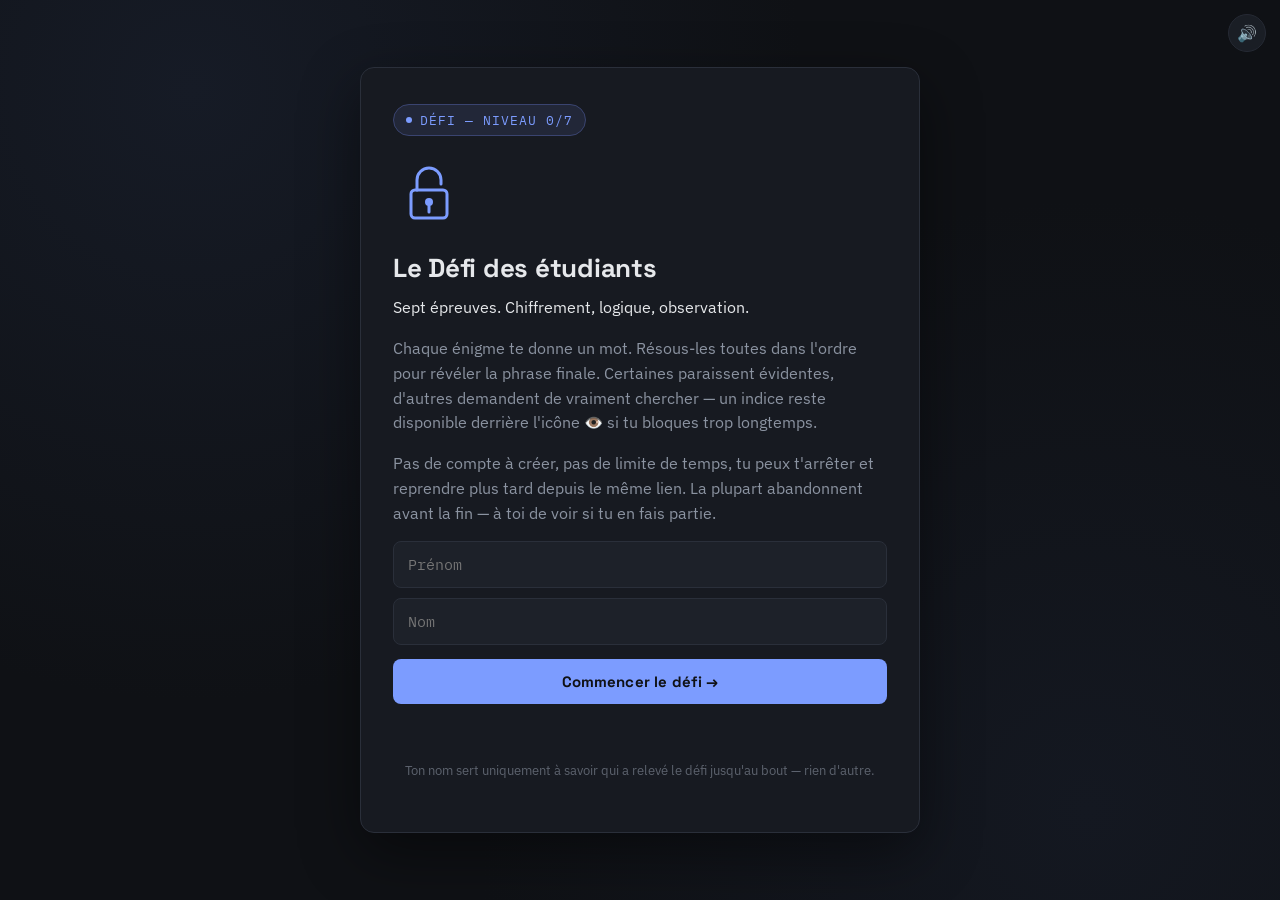
==== index.html @ 164d0b4d "Add files via upload" ====
<!DOCTYPE html>
<html lang="fr">
<head>
<meta charset="UTF-8">
<meta name="viewport" content="width=device-width, initial-scale=1.0">
<title>Défi des étudiants</title>
<link rel="stylesheet" href="style.css">
</head>
<body>
  <audio id="bgm" src="music.mp3" loop preload="auto"></audio>
  <button id="music-toggle" class="music-toggle" onclick="toggleMusic()" aria-label="Couper la musique">🔊</button>

  <div class="card">
    <span class="badge"><span class="dot"></span>DÉFI — NIVEAU 0/7</span>

    <svg class="intro-icon" width="72" height="72" viewBox="0 0 72 72" fill="none" xmlns="http://www.w3.org/2000/svg">
      <rect x="18" y="32" width="36" height="28" rx="4" stroke="#7C9CFF" stroke-width="3"/>
      <path d="M24 32V22a12 12 0 0 1 24 0v4" stroke="#7C9CFF" stroke-width="3" stroke-linecap="round"/>
      <circle cx="36" cy="44" r="4" fill="#7C9CFF"/>
      <path d="M36 48v6" stroke="#7C9CFF" stroke-width="3" stroke-linecap="round"/>
    </svg>

    <h1>Le Défi des étudiants</h1>
    <p class="lead">Sept épreuves. Chiffrement, logique, observation.</p>
    <p>Chaque énigme te donne un mot. Résous-les toutes dans l'ordre pour révéler la phrase finale. Certaines paraissent évidentes, d'autres demandent de vraiment chercher — un indice reste disponible derrière l'icône 👁️ si tu bloques trop longtemps.</p>
    <p>Pas de compte à créer, pas de limite de temps, tu peux t'arrêter et reprendre plus tard depuis le même lien. La plupart abandonnent avant la fin — à toi de voir si tu en fais partie.</p>

    <input type="text" id="prenom" placeholder="Prénom">
    <input type="text" id="nom" placeholder="Nom" style="margin-top:10px;">
    <button onclick="startChallenge()">Commencer le défi →</button>
    <div class="feedback" id="fb"></div>

    <p class="footer-note">Ton nom sert uniquement à savoir qui a relevé le défi jusqu'au bout — rien d'autre.</p>
  </div>

  <script src="script.js"></script>
  <script>
    function startChallenge(){
      const prenom = document.getElementById("prenom").value.trim();
      const nom = document.getElementById("nom").value.trim();
      const fb = document.getElementById("fb");
      if (!prenom || !nom) {
        fb.textContent = "Merci de renseigner ton prénom et ton nom.";
        fb.className = "feedback err";
        return;
      }
      localStorage.setItem("defi_name", prenom + " " + nom);
      recordStep("Début du défi");
      window.location.href = "enigme1.html";
    }
    bindEnter("nom", startChallenge);
  </script>
</body>
</html>
---- style.css ----
@import url('https://fonts.googleapis.com/css2?family=Space+Grotesk:wght@500;700&family=IBM+Plex+Sans:wght@400;500&family=IBM+Plex+Mono:wght@400;600&display=swap');

:root{
  --bg:#0F1115;
  --bg-card:#171A21;
  --bg-card-2:#1D2129;
  --border:#2A2F3A;
  --text:#E6E8EB;
  --muted:#8B93A1;
  --accent:#7C9CFF;
  --accent-dim:#3A4470;
  --success:#4FD17C;
  --error:#E0576A;
  --radius:14px;
}

*{box-sizing:border-box;}
html{scroll-behavior:smooth;}

body{
  margin:0;
  min-height:100vh;
  background:
    radial-gradient(circle at 15% 10%, #161B26 0%, transparent 45%),
    radial-gradient(circle at 85% 90%, #141821 0%, transparent 45%),
    var(--bg);
  color:var(--text);
  font-family:'IBM Plex Sans', sans-serif;
  display:flex;
  align-items:center;
  justify-content:center;
  padding:32px 16px;
  line-height:1.6;
}

.card{
  width:100%;
  max-width:560px;
  background:var(--bg-card);
  border:1px solid var(--border);
  border-radius:var(--radius);
  padding:36px 32px;
  box-shadow:0 20px 60px rgba(0,0,0,0.45);
  animation:rise .5s ease both;
}

@keyframes rise{
  from{opacity:0;transform:translateY(14px);}
  to{opacity:1;transform:translateY(0);}
}

.intro-icon{
  display:block;
  margin:4px 0 18px;
}

.badge{
  display:inline-flex;
  align-items:center;
  gap:8px;
  font-family:'IBM Plex Mono', monospace;
  font-size:12.5px;
  letter-spacing:.08em;
  color:var(--accent);
  background:rgba(124,156,255,.1);
  border:1px solid var(--accent-dim);
  padding:5px 12px;
  border-radius:999px;
  margin-bottom:18px;
}
.badge .dot{width:6px;height:6px;border-radius:50%;background:var(--accent);animation:pulse 1.6s infinite;}
@keyframes pulse{0%,100%{opacity:1;}50%{opacity:.25;}}

h1{
  font-family:'Space Grotesk', sans-serif;
  font-size:26px;
  font-weight:700;
  margin:0 0 6px;
  letter-spacing:-.01em;
}
h2{
  font-family:'Space Grotesk', sans-serif;
  font-size:20px;
  margin:0 0 14px;
}
p{color:var(--muted);margin:0 0 16px;font-size:15.5px;}
p.lead{color:var(--text);}

.panel{
  background:var(--bg-card-2);
  border:1px solid var(--border);
  border-radius:10px;
  padding:16px 18px;
  margin:18px 0;
  font-family:'IBM Plex Mono', monospace;
  font-size:16px;
  letter-spacing:.06em;
  color:var(--accent);
  word-break:break-all;
  text-align:center;
}

input[type="text"]{
  width:100%;
  background:var(--bg-card-2);
  border:1px solid var(--border);
  color:var(--text);
  font-family:'IBM Plex Mono', monospace;
  font-size:15px;
  padding:13px 14px;
  border-radius:8px;
  outline:none;
  transition:border-color .2s;
}
input[type="text"]:focus{border-color:var(--accent);}

button{
  appearance:none;
  border:none;
  cursor:pointer;
  font-family:'Space Grotesk', sans-serif;
  font-weight:700;
  font-size:15px;
  letter-spacing:.01em;
  padding:13px 22px;
  border-radius:8px;
  background:var(--accent);
  color:#0F1115;
  margin-top:14px;
  width:100%;
  transition:transform .15s, opacity .15s;
}
button:hover{opacity:.9;}
button:active{transform:scale(.98);}
button:disabled{opacity:.35;cursor:not-allowed;}

.feedback{
  min-height:20px;
  font-size:14px;
  font-family:'IBM Plex Mono', monospace;
  margin-top:10px;
}
.feedback.ok{color:var(--success);}
.feedback.err{color:var(--error);}

.progress{
  display:flex;
  gap:6px;
  margin-bottom:22px;
}
.progress i{
  flex:1;
  height:4px;
  border-radius:2px;
  background:var(--border);
}
.progress i.done{background:var(--accent);}

details.hint{
  margin-top:16px;
}
details.hint summary{
  cursor:pointer;
  font-size:13px;
  color:var(--muted);
  list-style:none;
  display:inline-flex;
  align-items:center;
  gap:6px;
  user-select:none;
}
details.hint summary::-webkit-details-marker{display:none;}
details.hint summary:hover{color:var(--accent);}
details.hint[open] summary{color:var(--accent);margin-bottom:8px;}
details.hint p{
  font-size:13px;
  color:var(--muted);
  border-left:2px solid var(--accent-dim);
  padding-left:10px;
  margin:0;
}
.final-mode details.hint summary{color:#7A6142;}
.final-mode details.hint p{color:#7A6142;border-left-color:#E3CFA0;}

.qr-wrap{text-align:center;margin:18px 0;}
.qr-wrap img{border-radius:10px;background:#fff;padding:10px;width:180px;height:180px;}

.hidden-word{
  color:transparent;
  text-shadow:none;
}
.hidden-word::selection{
  color:#0F1115;
  background:var(--accent);
}

.footer-note{
  margin-top:26px;
  font-size:12.5px;
  color:var(--muted);
  text-align:center;
  opacity:.6;
}

/* ---------- FINAL PAGE — warm flip ---------- */
body.final-mode{
  background:radial-gradient(circle at 50% 0%, #3a2418 0%, #1b120c 60%, #120b07 100%);
}
.final-mode .card{
  background:linear-gradient(180deg,#FBF3E3,#F3E6C8);
  color:#3B2A1A;
  border:1px solid #E3CFA0;
  text-align:center;
  overflow:hidden;
  position:relative;
}
.seal{
  width:74px;height:74px;border-radius:50%;
  background:radial-gradient(circle at 35% 30%, #9c2b2b, #6e1414);
  margin:0 auto 20px;
  display:flex;align-items:center;justify-content:center;
  font-family:'Space Grotesk', serif;
  color:#f3d9a4;font-weight:700;font-size:22px;
  box-shadow:0 6px 18px rgba(0,0,0,.35);
  animation:crack 1.4s ease .3s both;
}
@keyframes crack{
  0%{transform:scale(0) rotate(-15deg);opacity:0;}
  60%{transform:scale(1.15) rotate(4deg);opacity:1;}
  100%{transform:scale(1) rotate(0);}
}
.final-mode h1{
  font-family:'Space Grotesk', serif;
  font-size:30px;
  color:#5A3A1A;
}
.photo-frame{
  margin:20px auto;
  width:320px;
  height:320px;
  border-radius:50%;
  border:6px solid #fff;
  box-shadow:0 10px 30px rgba(59,42,26,.3);
  overflow:hidden;
}
.photo-frame img{
  display:block;
  width:100%;
  height:100%;
  object-fit:cover;
}
.final-mode p.reveal{
  font-size:19px;
  color:#3B2A1A;
  font-weight:500;
  margin:18px 0;
}
.final-mode p.small{
  font-size:13.5px;
  color:#7A6142;
}
.petal{
  position:fixed;top:-20px;
  font-size:18px;
  animation:fall linear forwards;
  pointer-events:none;
}
@keyframes fall{
  to{transform:translateY(110vh) rotate(360deg);opacity:.2;}
}

.music-toggle{
  position:fixed;
  top:14px;
  right:14px;
  width:38px;
  height:38px;
  border-radius:50%;
  background:var(--bg-card-2);
  border:1px solid var(--border);
  color:var(--text);
  font-size:16px;
  display:flex;
  align-items:center;
  justify-content:center;
  padding:0;
  margin:0;
  z-index:50;
  opacity:.85;
}
.music-toggle:hover{opacity:1;}
.final-mode .music-toggle{
  background:rgba(255,255,255,.7);
  border-color:#E3CFA0;
}

@media (max-width:480px){
  .card{padding:26px 20px;}
  h1{font-size:22px;}
}
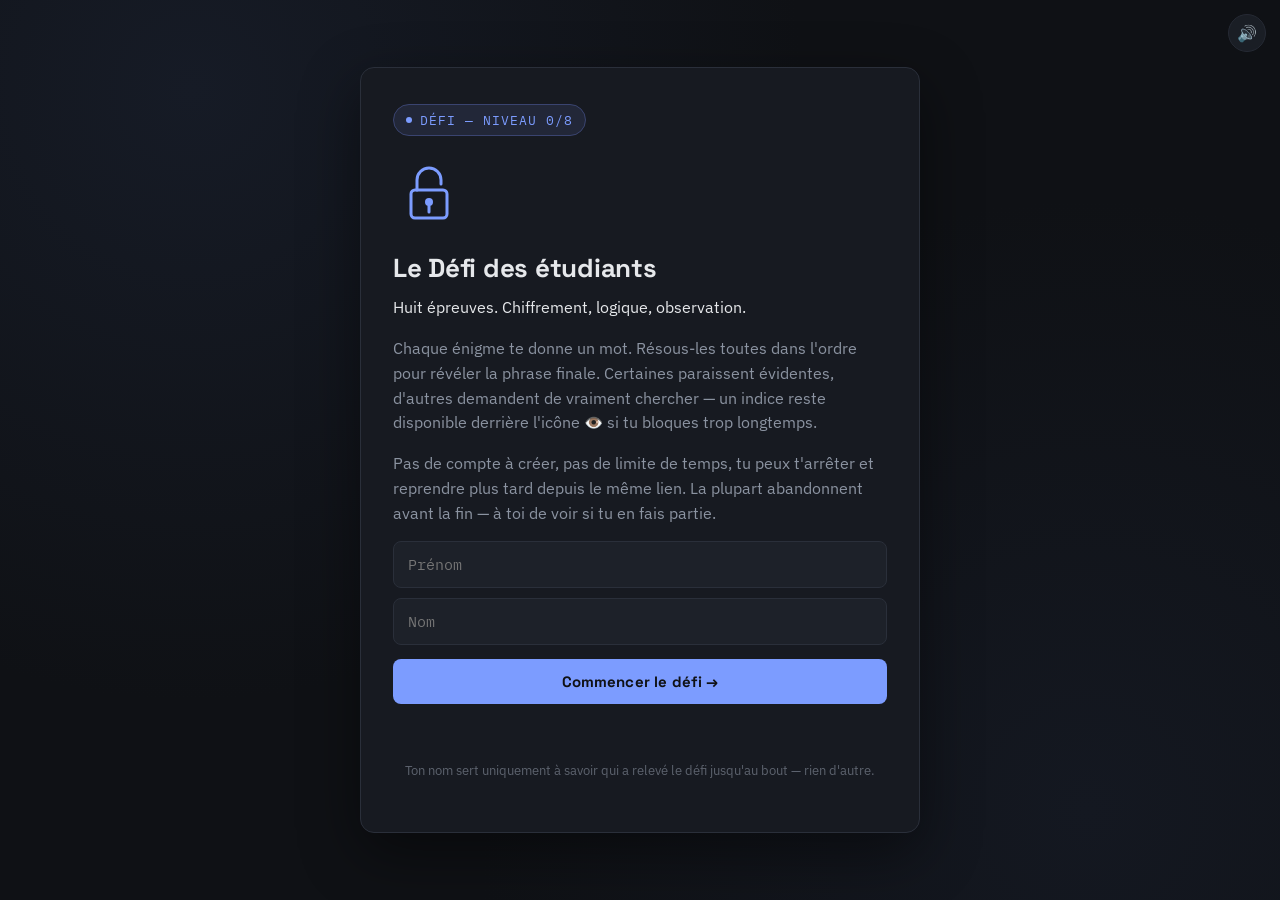
==== commit f47d80c7: "Add files via upload" ====
--- a/index.html
+++ b/index.html
@@ -11,7 +11,7 @@
   <button id="music-toggle" class="music-toggle" onclick="toggleMusic()" aria-label="Couper la musique">🔊</button>
 
   <div class="card">
-    <span class="badge"><span class="dot"></span>DÉFI — NIVEAU 0/7</span>
+    <span class="badge"><span class="dot"></span>DÉFI — NIVEAU 0/8</span>
 
     <svg class="intro-icon" width="72" height="72" viewBox="0 0 72 72" fill="none" xmlns="http://www.w3.org/2000/svg">
       <rect x="18" y="32" width="36" height="28" rx="4" stroke="#7C9CFF" stroke-width="3"/>
@@ -21,7 +21,7 @@
     </svg>
 
     <h1>Le Défi des étudiants</h1>
-    <p class="lead">Sept épreuves. Chiffrement, logique, observation.</p>
+    <p class="lead">Huit épreuves. Chiffrement, logique, observation.</p>
     <p>Chaque énigme te donne un mot. Résous-les toutes dans l'ordre pour révéler la phrase finale. Certaines paraissent évidentes, d'autres demandent de vraiment chercher — un indice reste disponible derrière l'icône 👁️ si tu bloques trop longtemps.</p>
     <p>Pas de compte à créer, pas de limite de temps, tu peux t'arrêter et reprendre plus tard depuis le même lien. La plupart abandonnent avant la fin — à toi de voir si tu en fais partie.</p>
 
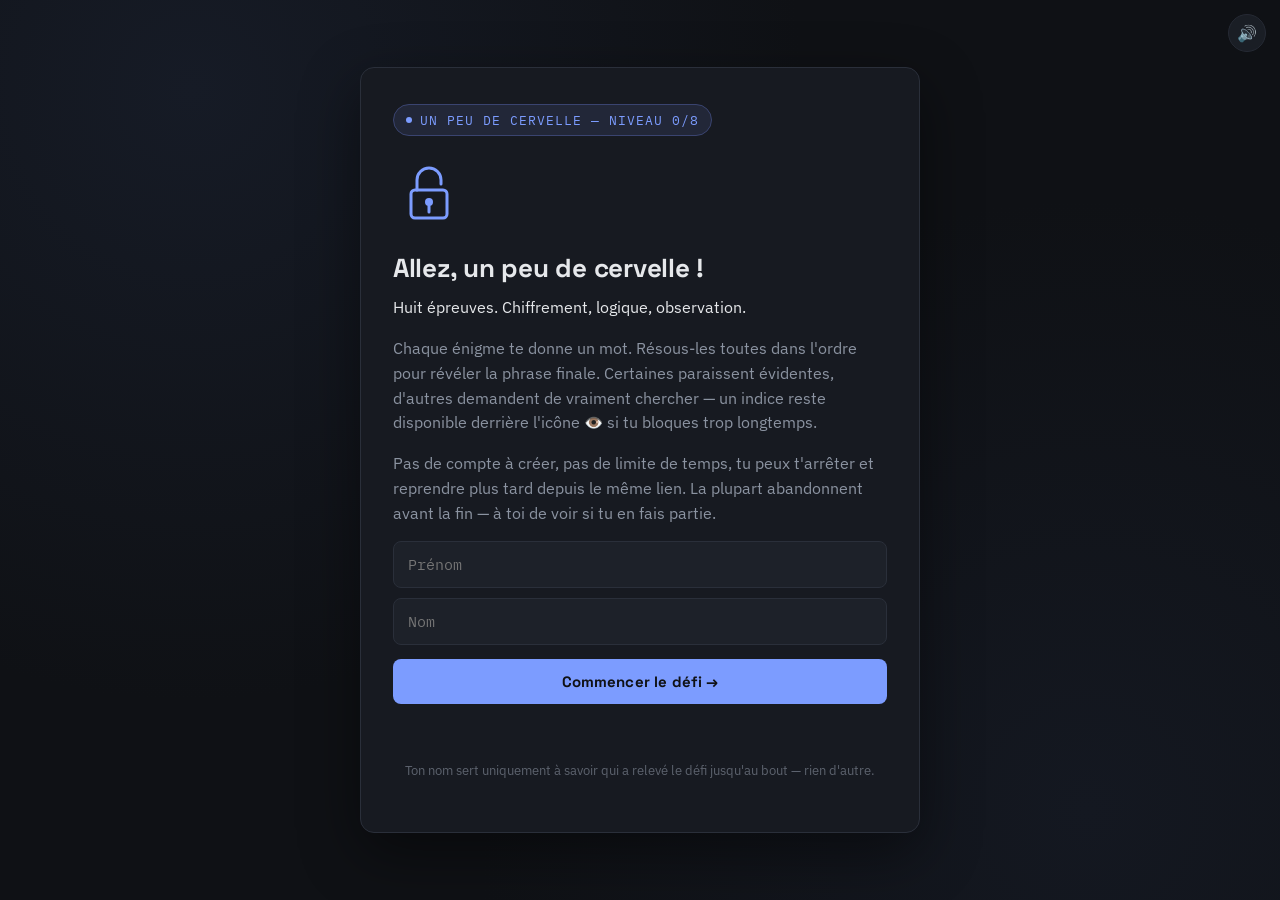
==== commit eed88573: "Add files via upload" ====
--- a/index.html
+++ b/index.html
@@ -3,7 +3,7 @@
 <head>
 <meta charset="UTF-8">
 <meta name="viewport" content="width=device-width, initial-scale=1.0">
-<title>Défi des étudiants</title>
+<title>Allez, un peu de cervelle !</title>
 <link rel="stylesheet" href="style.css">
 </head>
 <body>
@@ -11,7 +11,7 @@
   <button id="music-toggle" class="music-toggle" onclick="toggleMusic()" aria-label="Couper la musique">🔊</button>
 
   <div class="card">
-    <span class="badge"><span class="dot"></span>DÉFI — NIVEAU 0/8</span>
+    <span class="badge"><span class="dot"></span>UN PEU DE CERVELLE — NIVEAU 0/8</span>
 
     <svg class="intro-icon" width="72" height="72" viewBox="0 0 72 72" fill="none" xmlns="http://www.w3.org/2000/svg">
       <rect x="18" y="32" width="36" height="28" rx="4" stroke="#7C9CFF" stroke-width="3"/>
@@ -20,7 +20,7 @@
       <path d="M36 48v6" stroke="#7C9CFF" stroke-width="3" stroke-linecap="round"/>
     </svg>
 
-    <h1>Le Défi des étudiants</h1>
+    <h1>Allez, un peu de cervelle !</h1>
     <p class="lead">Huit épreuves. Chiffrement, logique, observation.</p>
     <p>Chaque énigme te donne un mot. Résous-les toutes dans l'ordre pour révéler la phrase finale. Certaines paraissent évidentes, d'autres demandent de vraiment chercher — un indice reste disponible derrière l'icône 👁️ si tu bloques trop longtemps.</p>
     <p>Pas de compte à créer, pas de limite de temps, tu peux t'arrêter et reprendre plus tard depuis le même lien. La plupart abandonnent avant la fin — à toi de voir si tu en fais partie.</p>
@@ -45,6 +45,7 @@
         return;
       }
       localStorage.setItem("defi_name", prenom + " " + nom);
+      localStorage.setItem("defi_start_time", Date.now());
       recordStep("Début du défi");
       window.location.href = "enigme1.html";
     }
